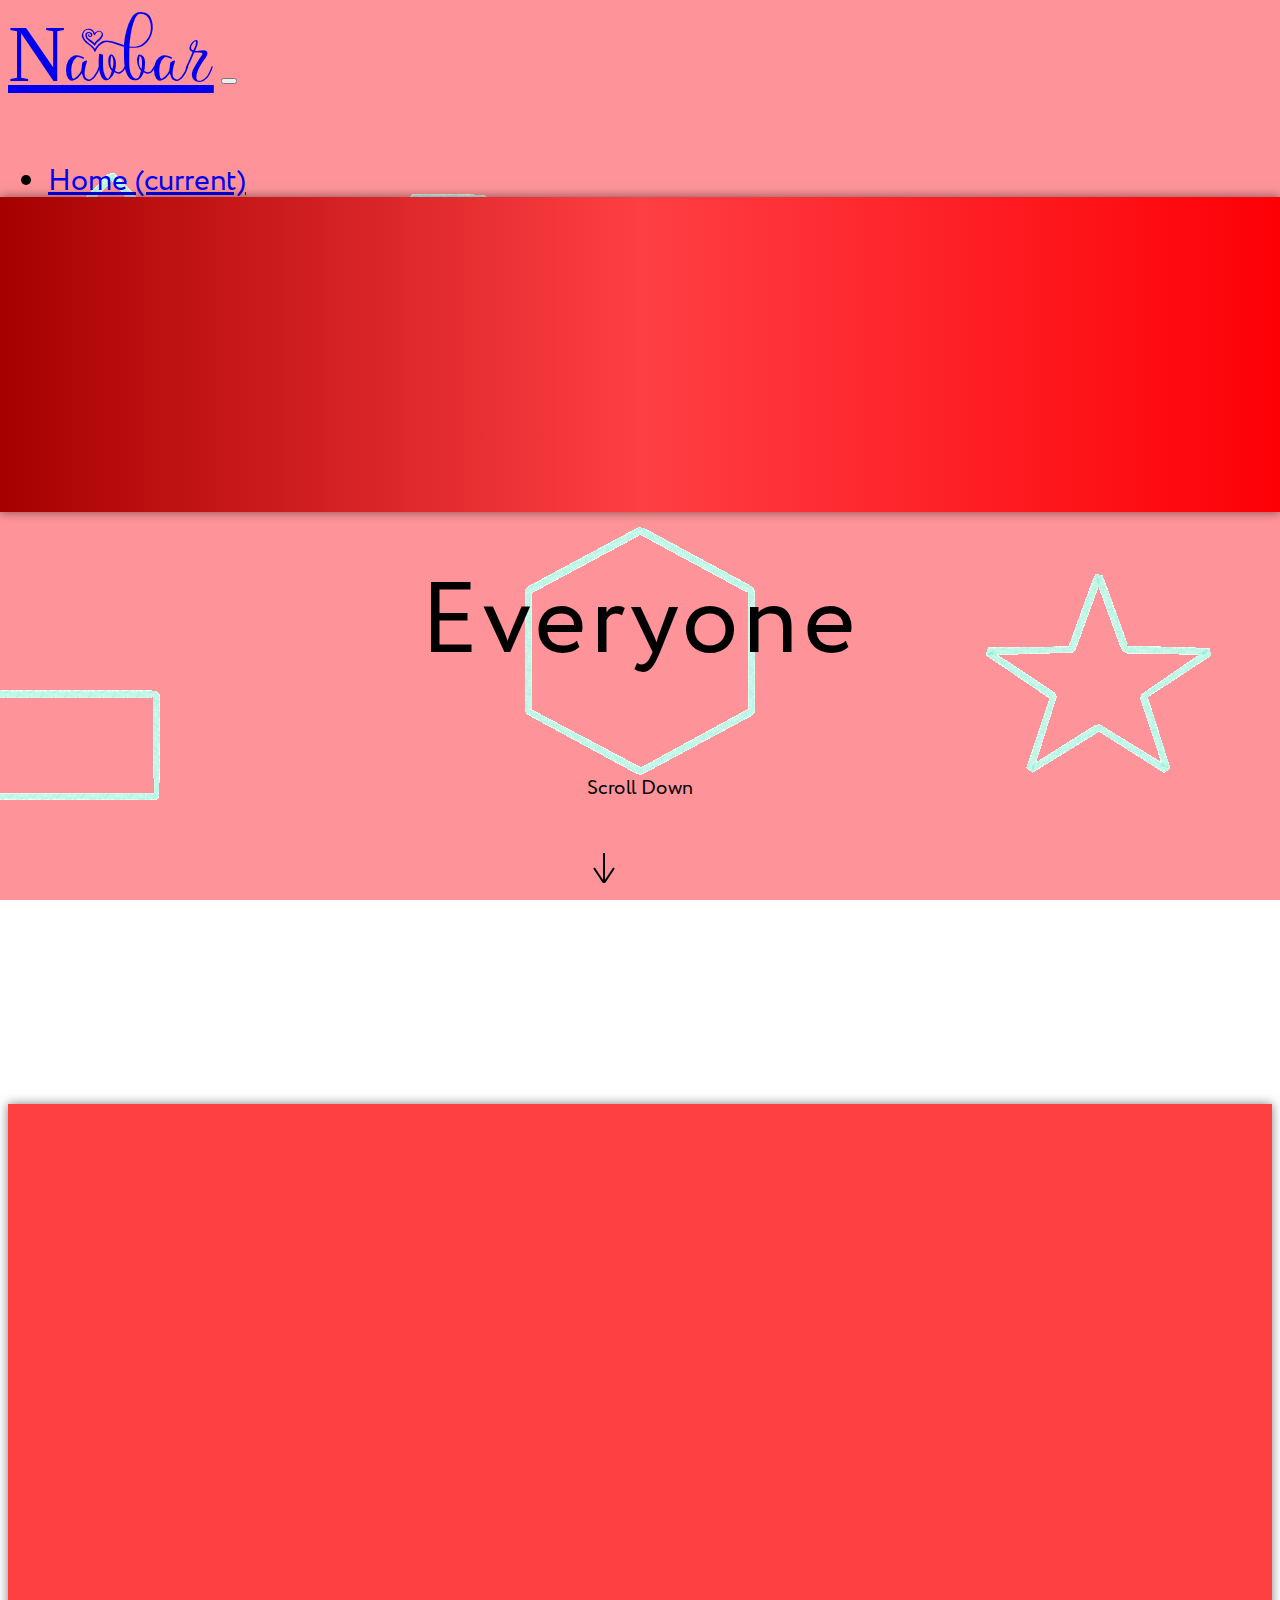
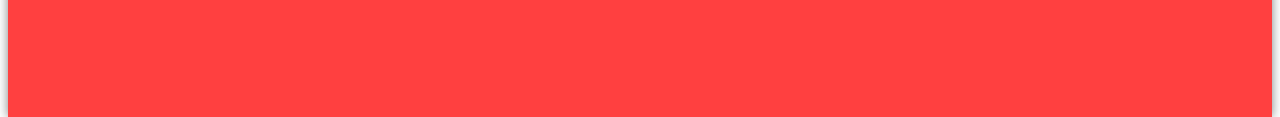
==== templates/forMom.html @ 30534435 "test change view" ====
<!DOCTYPE html>
<html>
	<meta charset="utf-8"/>
	<meta name="viewport" content="initial-scale=1.0"/>
	<head>
		<link rel="stylesheet" href="https://stackpath.bootstrapcdn.com/bootstrap/4.1.1/css/bootstrap.min.css" integrity="sha384-WskhaSGFgHYWDcbwN70/dfYBj47jz9qbsMId/iRN3ewGhXQFZCSftd1LZCfmhktB" crossorigin="anonymous">
		<script src="https://code.jquery.com/jquery-3.3.1.slim.min.js" integrity="sha384-q8i/X+965DzO0rT7abK41JStQIAqVgRVzpbzo5smXKp4YfRvH+8abtTE1Pi6jizo" crossorigin="anonymous"></script>
		<script src="https://cdnjs.cloudflare.com/ajax/libs/popper.js/1.14.3/umd/popper.min.js" integrity="sha384-ZMP7rVo3mIykV+2+9J3UJ46jBk0WLaUAdn689aCwoqbBJiSnjAK/l8WvCWPIPm49" crossorigin="anonymous"></script>
		<script src="https://stackpath.bootstrapcdn.com/bootstrap/4.1.1/js/bootstrap.min.js" integrity="sha384-smHYKdLADwkXOn1EmN1qk/HfnUcbVRZyYmZ4qpPea6sjB/pTJ0euyQp0Mk8ck+5T" crossorigin="anonymous"></script>
		<title>bootstrap</title>

		<link rel="stylesheet" type="text/css" href="../static/css/style.css">
		<link rel="stylesheet" type="text/css" href="../static/css/animate.css">
		<script src="../static/js/viewportchecker.js"></script>
		<script src="../static/js/script.js"></script>
	</head>
	<body class="text-center">
		<nav class="navbar navbar-expand-lg navbar-light fixed-top">
			<a class="navbar-brand" href="#">Navbar</a>
			<button class="navbar-toggler" type="button" data-toggle="collapse" data-target="#navbarSupportedContent" aria-controls="navbarSupportedContent" aria-expanded="false" aria-label="Toggle navigation">
			<span class="navbar-toggler-icon"></span>
			</button>

			<div class="collapse navbar-collapse" id="navbarSupportedContent">
			<ul class="navbar-nav mr-auto">
			  <li class="nav-item active">
			    <a class="nav-link" href="#">Home <span class="sr-only">(current)</span></a>
			  </li>
			  <li class="nav-item">
			    <a class="nav-link" href="#">Link</a>
			  </li>
			</ul>
			<ul class="navbar-nav ml-auto">
			  <li class="nav-item">
			    <a class="nav-link" href="#">Contact</a>
			  </li>
			</ul>
			</div>
		</nav>

		<div >
			<h1 class="hallo" style="animation-duration: 1s;">H</h1>
			<h1 class="hallo" style="animation-duration: 2s;left: 45%;">E</h1>
			<h1 class="hallo" style="animation-duration: 3s;left: 50%;">L</h1>
			<h1 class="hallo" style="animation-duration: 4s;left: 55%;">L</h1>
			<h1 class="hallo" style="animation-duration: 5s;left: 60%;">O</h1>
			<div class="center">
				<div class="rectangle"></div>
				<p class="text" style="top: 30%;">Hello</h1>
				<p class="text" style="top: 50%;">Everyone</h1>
			</div>
			<div class="bottom">
				<p class="down">Scroll Down</p>
				<svg class="scroll">
					<line x1="15" y1="30" x2="15" y2="0"/>
					<line x1="15" y1="30" x2="25" y2="15"/>
					<line x1="15" y1="30" x2="5" y2="15"/>
				</svg>
			</div>
			<div class="row posts">
				<div class="post"> I am in here </div>
				<div class="post"> Hello, wordl! </div>
				<div class="post"> Heyyyy </div>
				<div class="post"> So good </div>
				<div class="post"> Lucky </div>
				<div class="post"> Hacky </div>
			</div>
		</div>
	</body>
</html>
---- static/css/style.css ----
@keyframes hallo {
	from {top:50%; visibility: visible;}
	to {top:-50%; visibility: visible;}
}
@keyframes opacit {
	0% {opacity: 0;}
	50% {opacity: 0;}
	80% {opacity: 0;}
	100% {opacity: 1;}
}
body {
	font-family: BebasNeue, serif;
	background: url(../back.png) center center fixed;
	height: 100%;
}
.hallo {
	visibility: hidden;
	position: absolute;
	left: 40%;
	top: 50%;
	animation-name: hallo; 
	animation-timing-function: cubic-bezier(0.8, 0.5, 0, 0.6);
}
@font-face{
	font-family: BebasNeue;
	src: url(../Circe-Regular.ttf);
}
h1 {
	font-family: BebasNeue, serif;
	font-size: 500%;
}
@keyframes color {
	0% {height: 10px; width: 1%;}
	25% {height: 10px; width: 100%}
	100% {}
}
.rectangle {
	position: absolute;
	bottom: -100;
	height: 35%;
	width: 100%;
	background: linear-gradient(to right, #A60000, #FE3F44, #FD0006);
	animation-name: color;
	animation-duration: 3s;
	box-shadow: 0 0 10px rgba(0,0,0,0.5);
	position: fixed;
	z-index: 100;
}
.text {
	top:30%;
	position: absolute;
	opacity: 1;
	font-size: 100px;
	letter-spacing: 5px;
	animation-name: zoomIn;
	animation-duration: 9s;
	animation-timing-function: cubic-bezier(0.9, 0.5, 0, 0.6);
}
.center {
	display: flex;
	align-items: center;
	justify-content: center;
}
@font-face{
	font-family: Brand;
	src: url(../Brand.ttf);
}
.navbar-brand {
	font-family: Brand, serif;
	font-size: 80px;
}

.posts {
	padding-top: 100px;
	position: relative;
	display: flex;
	align-items: center;
	justify-content: center;
	top: 750px;
	background-color: #FF4040;
	box-shadow: 0 0 10px rgba(0,0,0,0.5);
}

.navbar{
	font-size: 30px;
}

.post {
	border: 20px solid #A60000;
	border-radius: 2px;
	margin-bottom: 50px;
	padding-top: 200px;
	padding-bottom: 200px;
	width: 70%;
}

.hidden{
     opacity:0;
}
.visible{
     opacity:1;
}

@keyframes scrollUp {
	0% {bottom: 0px;}
	50% {bottom: 40px;}
	100% {bottom: 0px;}
}

.down {
	position: relative;
	font-size: 20px;
	bottom: 40px;
	left: 47%;
}

svg {
	position: relative;
	bottom: 10px;
	height: 30px;
	width: 30px;
	left: 49%;
}

.bottom {
	position: absolute;
	bottom: 0;
	left: 42%;
}

.bottom:hover {
	animation-name: bounce;
	animation-duration: 0.5s;
}

line {
	stroke:rgb(0,0,0);
	stroke-width:2;
}

div, h1, p:hover {
	cursor: default;
}

@media screen and (min-width: 100px) and (max-width: 1024px) {
	.bottom {
		left: 35%;
	}
	.text {
		font-size: 100px;
	}
	.rectangle {
		height: 40%;
	}
	.posts {
		top:800px;
	}


@media screen and (min-width: 1600px) and (max-width: 2000px) {
	.bottom {
		left: 50%;
	}
	.text {
		font-size: 100px;
	}
	.rectangle {
		height: 40%;
	}
	.posts {
		top:900px;
	}
}

@keyframes collapse {
	from {background-color: rgba(166,0,0,0);}
	to {background-color: rgba(166,0,0,1);}
}

.collapse {
	background-color: rgba(166,0,0,1);
	animation-name: collapse;
	animation-duration: 1s;
}
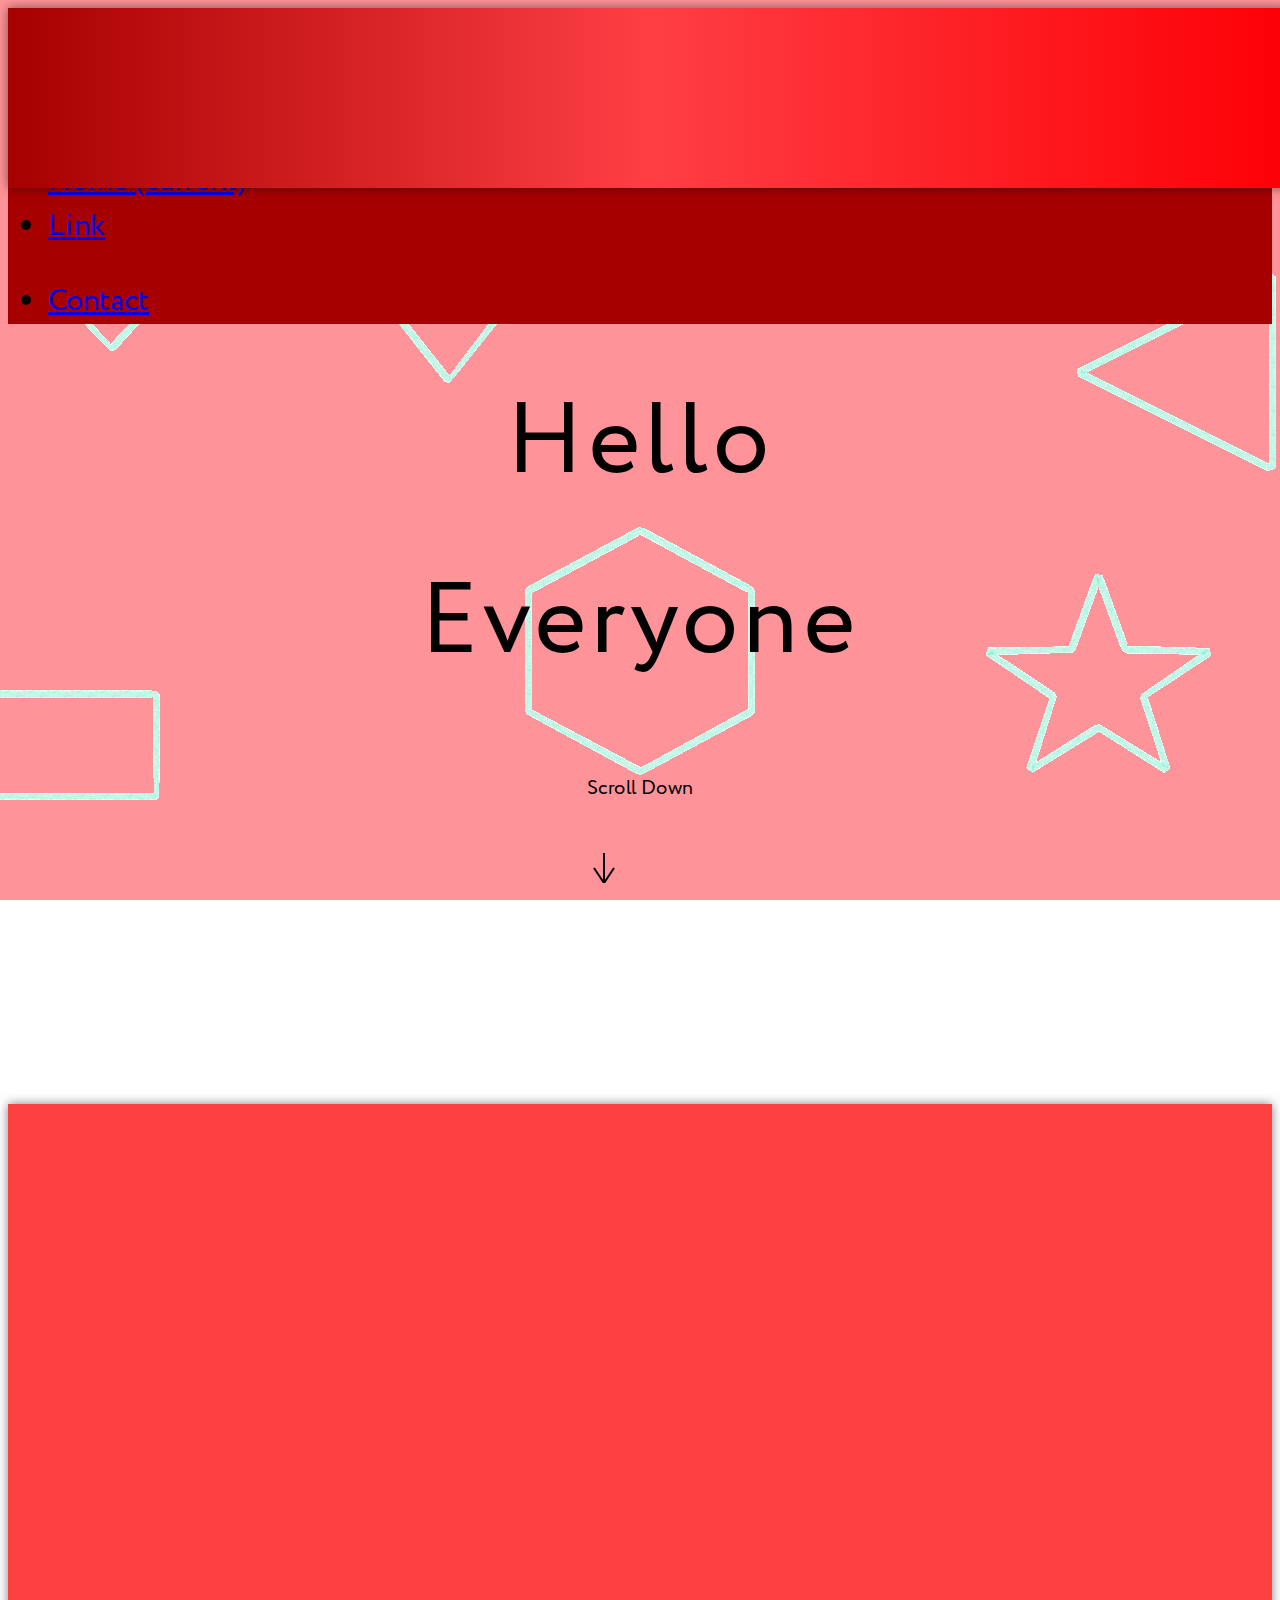
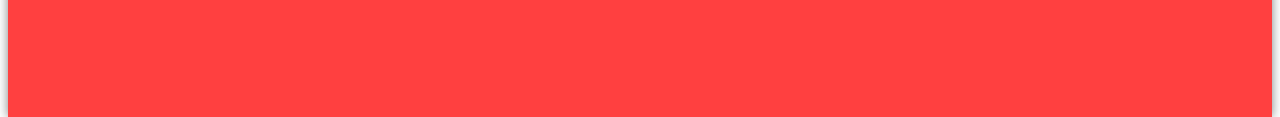
==== commit 3e51c30e: "test change view 4" ====
--- a/templates/forMom.html
+++ b/templates/forMom.html
@@ -15,6 +15,7 @@
 		<script src="../static/js/script.js"></script>
 	</head>
 	<body class="text-center">
+		<div class="rectangle"></div>
 		<nav class="navbar navbar-expand-lg navbar-light fixed-top">
 			<a class="navbar-brand" href="#">Navbar</a>
 			<button class="navbar-toggler" type="button" data-toggle="collapse" data-target="#navbarSupportedContent" aria-controls="navbarSupportedContent" aria-expanded="false" aria-label="Toggle navigation">
@@ -38,14 +39,13 @@
 			</div>
 		</nav>
 
-		<div >
+		<div class="container-fluid">
 			<h1 class="hallo" style="animation-duration: 1s;">H</h1>
 			<h1 class="hallo" style="animation-duration: 2s;left: 45%;">E</h1>
 			<h1 class="hallo" style="animation-duration: 3s;left: 50%;">L</h1>
 			<h1 class="hallo" style="animation-duration: 4s;left: 55%;">L</h1>
 			<h1 class="hallo" style="animation-duration: 5s;left: 60%;">O</h1>
 			<div class="center">
-				<div class="rectangle"></div>
 				<p class="text" style="top: 30%;">Hello</h1>
 				<p class="text" style="top: 50%;">Everyone</h1>
 			</div>
--- a/static/css/style.css
+++ b/static/css/style.css
@@ -37,7 +37,7 @@
 .rectangle {
 	position: absolute;
 	bottom: -100;
-	height: 35%;
+	height: 20%;
 	width: 100%;
 	background: linear-gradient(to right, #A60000, #FE3F44, #FD0006);
 	animation-name: color;
@@ -142,7 +142,24 @@
 	cursor: default;
 }
 
-@media screen and (min-width: 100px) and (max-width: 1024px) {
+@media screen and (min-width: 0px) and (max-width: 400px) {
+	.bottom {
+		left: 20%;
+	}
+	.text {
+		font-size: 30px;
+		margin-right: 20px;
+	}
+	.rectangle {
+		height: 20%;
+	}
+	.posts {
+		top:800px;
+	}
+}
+
+
+@media screen and (min-width: 400px) and (max-width: 1024px) {
 	.bottom {
 		left: 35%;
 	}
@@ -150,12 +167,12 @@
 		font-size: 100px;
 	}
 	.rectangle {
-		height: 40%;
+		height: 20%;
 	}
 	.posts {
 		top:800px;
 	}
-
+}
 
 @media screen and (min-width: 1600px) and (max-width: 2000px) {
 	.bottom {
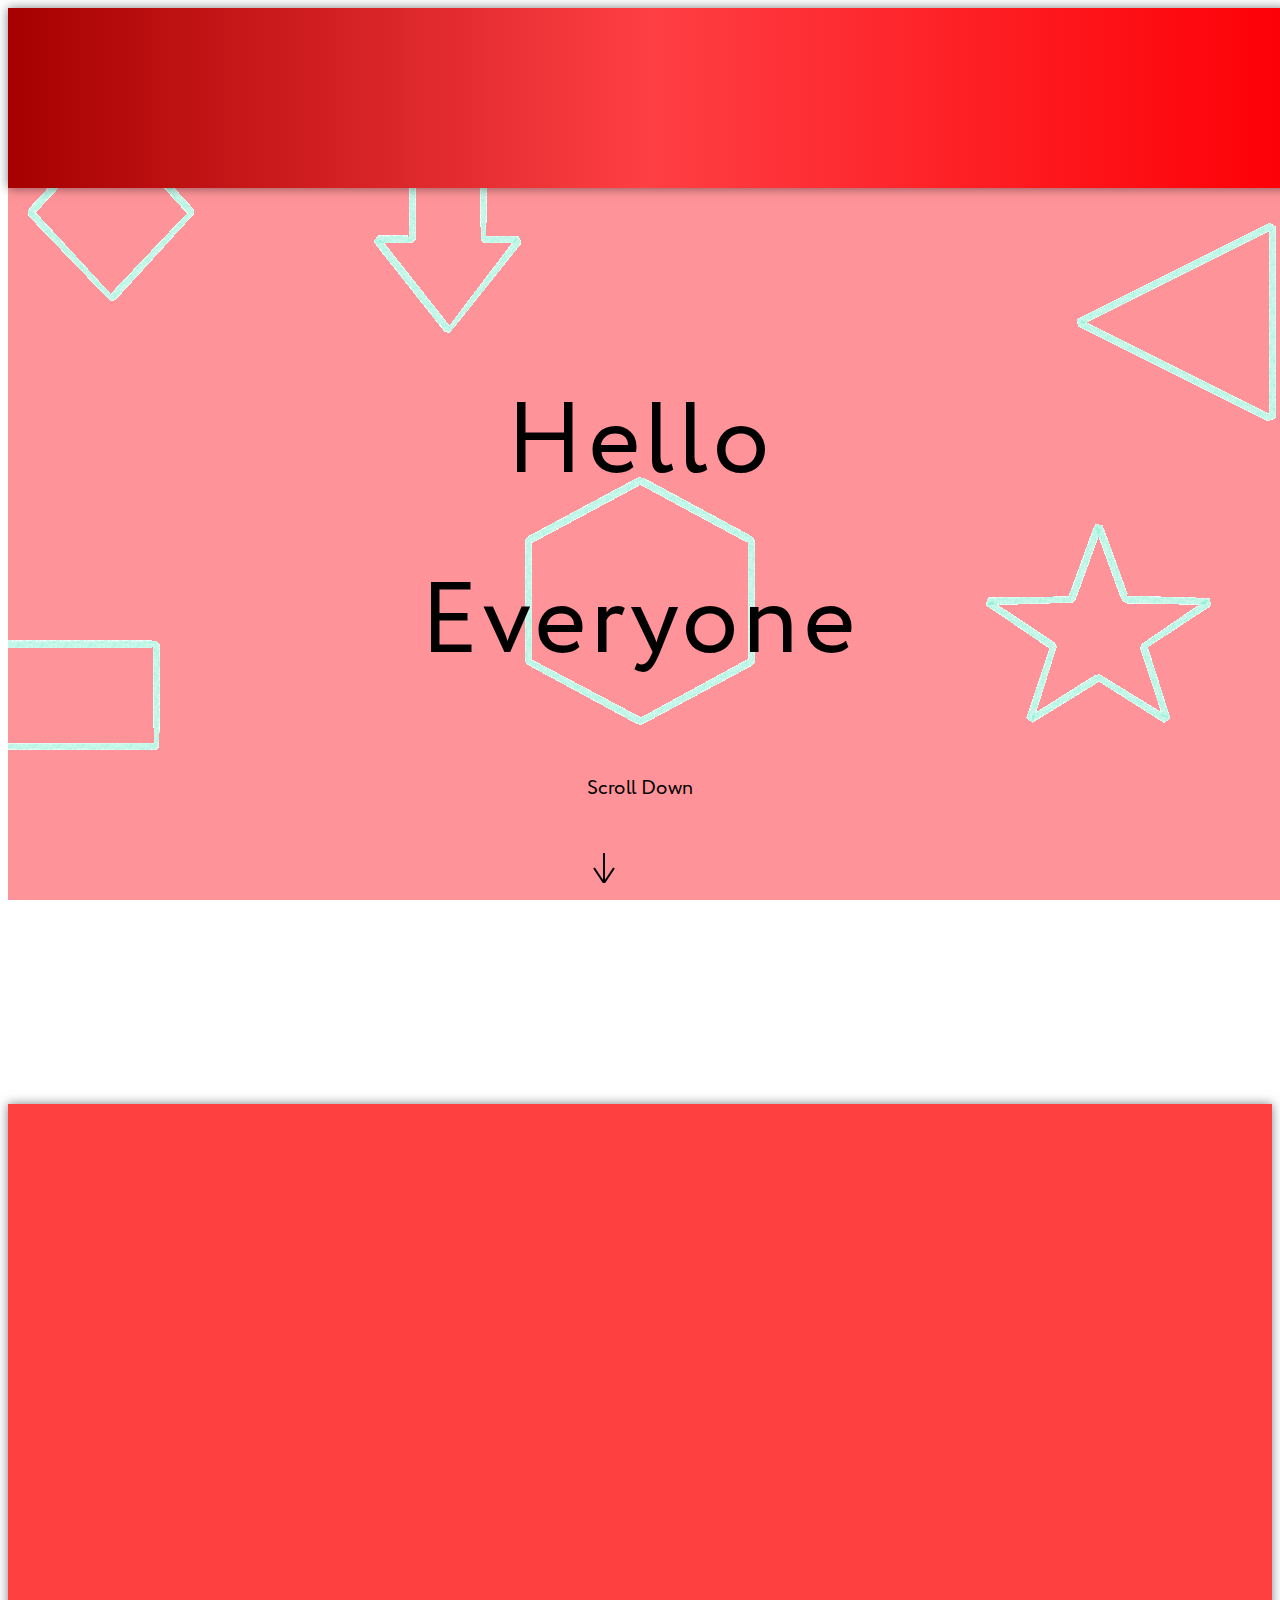
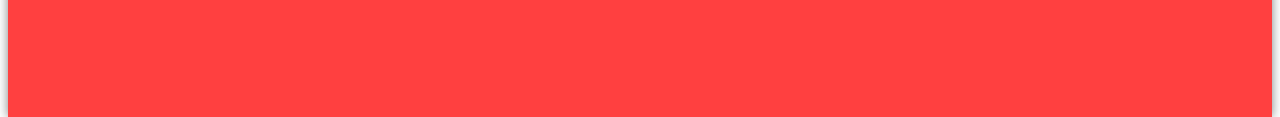
==== commit 36e1756e: "add paralax scroll on background" ====
--- a/templates/forMom.html
+++ b/templates/forMom.html
@@ -7,14 +7,16 @@
 		<script src="https://code.jquery.com/jquery-3.3.1.slim.min.js" integrity="sha384-q8i/X+965DzO0rT7abK41JStQIAqVgRVzpbzo5smXKp4YfRvH+8abtTE1Pi6jizo" crossorigin="anonymous"></script>
 		<script src="https://cdnjs.cloudflare.com/ajax/libs/popper.js/1.14.3/umd/popper.min.js" integrity="sha384-ZMP7rVo3mIykV+2+9J3UJ46jBk0WLaUAdn689aCwoqbBJiSnjAK/l8WvCWPIPm49" crossorigin="anonymous"></script>
 		<script src="https://stackpath.bootstrapcdn.com/bootstrap/4.1.1/js/bootstrap.min.js" integrity="sha384-smHYKdLADwkXOn1EmN1qk/HfnUcbVRZyYmZ4qpPea6sjB/pTJ0euyQp0Mk8ck+5T" crossorigin="anonymous"></script>
-		<title>bootstrap</title>
+		<title>forMom</title>
 
 		<link rel="stylesheet" type="text/css" href="../static/css/style.css">
 		<link rel="stylesheet" type="text/css" href="../static/css/animate.css">
 		<script src="../static/js/viewportchecker.js"></script>
 		<script src="../static/js/script.js"></script>
+		<script src="../static/js/parallax.js"></script>
 	</head>
 	<body class="text-center">
+		<section class="back" data-type="background" data-speed="10"></section>
 		<div class="rectangle"></div>
 		<nav class="navbar navbar-expand-lg navbar-light fixed-top">
 			<a class="navbar-brand" href="#">Navbar</a>
--- a/static/css/style.css
+++ b/static/css/style.css
@@ -10,9 +10,16 @@
 }
 body {
 	font-family: BebasNeue, serif;
-	background: url(../back.png) center center fixed;
 	height: 100%;
 }
+
+.back {
+	height: 130%;
+	width: 100%;
+	background: url(../back.png) center 0 repeat fixed; min-height: 1000px;
+	position: absolute;
+}
+
 .hallo {
 	visibility: hidden;
 	position: absolute;
@@ -146,9 +153,40 @@
 	.bottom {
 		left: 20%;
 	}
+	h1 {
+		font-size: 200%;
+	}
 	.text {
 		font-size: 30px;
-		margin-right: 20px;
+		right: 20%;
+	}
+	.rectangle {
+		height: 15%;
+	}
+	.posts {
+		top:700px;
+	}
+	.navbar-brand {
+		font-size: 50px;
+	}
+
+	.collapse {
+		background-color: rgba(166,0,0,1);
+		animation-name: collapse;
+		animation-duration: 1s;
+	}
+	.post {
+		border: 10px solid #A60000;
+	}
+}
+
+
+@media screen and (min-width: 400px) and (max-width: 990px) {
+	.bottom {
+		left: 35%;
+	}
+	.text {
+		font-size: 100px;
 	}
 	.rectangle {
 		height: 20%;
@@ -156,46 +194,30 @@
 	.posts {
 		top:800px;
 	}
-}
-
-
-@media screen and (min-width: 400px) and (max-width: 1024px) {
+
+	.collapse {
+		background-color: rgba(166,0,0,1);
+		animation-name: collapse;
+		animation-duration: 1s;
+	}
+}
+
+@media screen and (min-width: 1600px) and (max-width: 2000px) {
 	.bottom {
-		left: 35%;
+		left: 40%;
 	}
 	.text {
 		font-size: 100px;
 	}
 	.rectangle {
-		height: 20%;
+		height: 15%;
 	}
 	.posts {
-		top:800px;
-	}
-}
-
-@media screen and (min-width: 1600px) and (max-width: 2000px) {
-	.bottom {
-		left: 50%;
-	}
-	.text {
-		font-size: 100px;
-	}
-	.rectangle {
-		height: 40%;
-	}
-	.posts {
-		top:900px;
+		top:1000px;
 	}
 }
 
 @keyframes collapse {
 	from {background-color: rgba(166,0,0,0);}
 	to {background-color: rgba(166,0,0,1);}
-}
-
-.collapse {
-	background-color: rgba(166,0,0,1);
-	animation-name: collapse;
-	animation-duration: 1s;
 }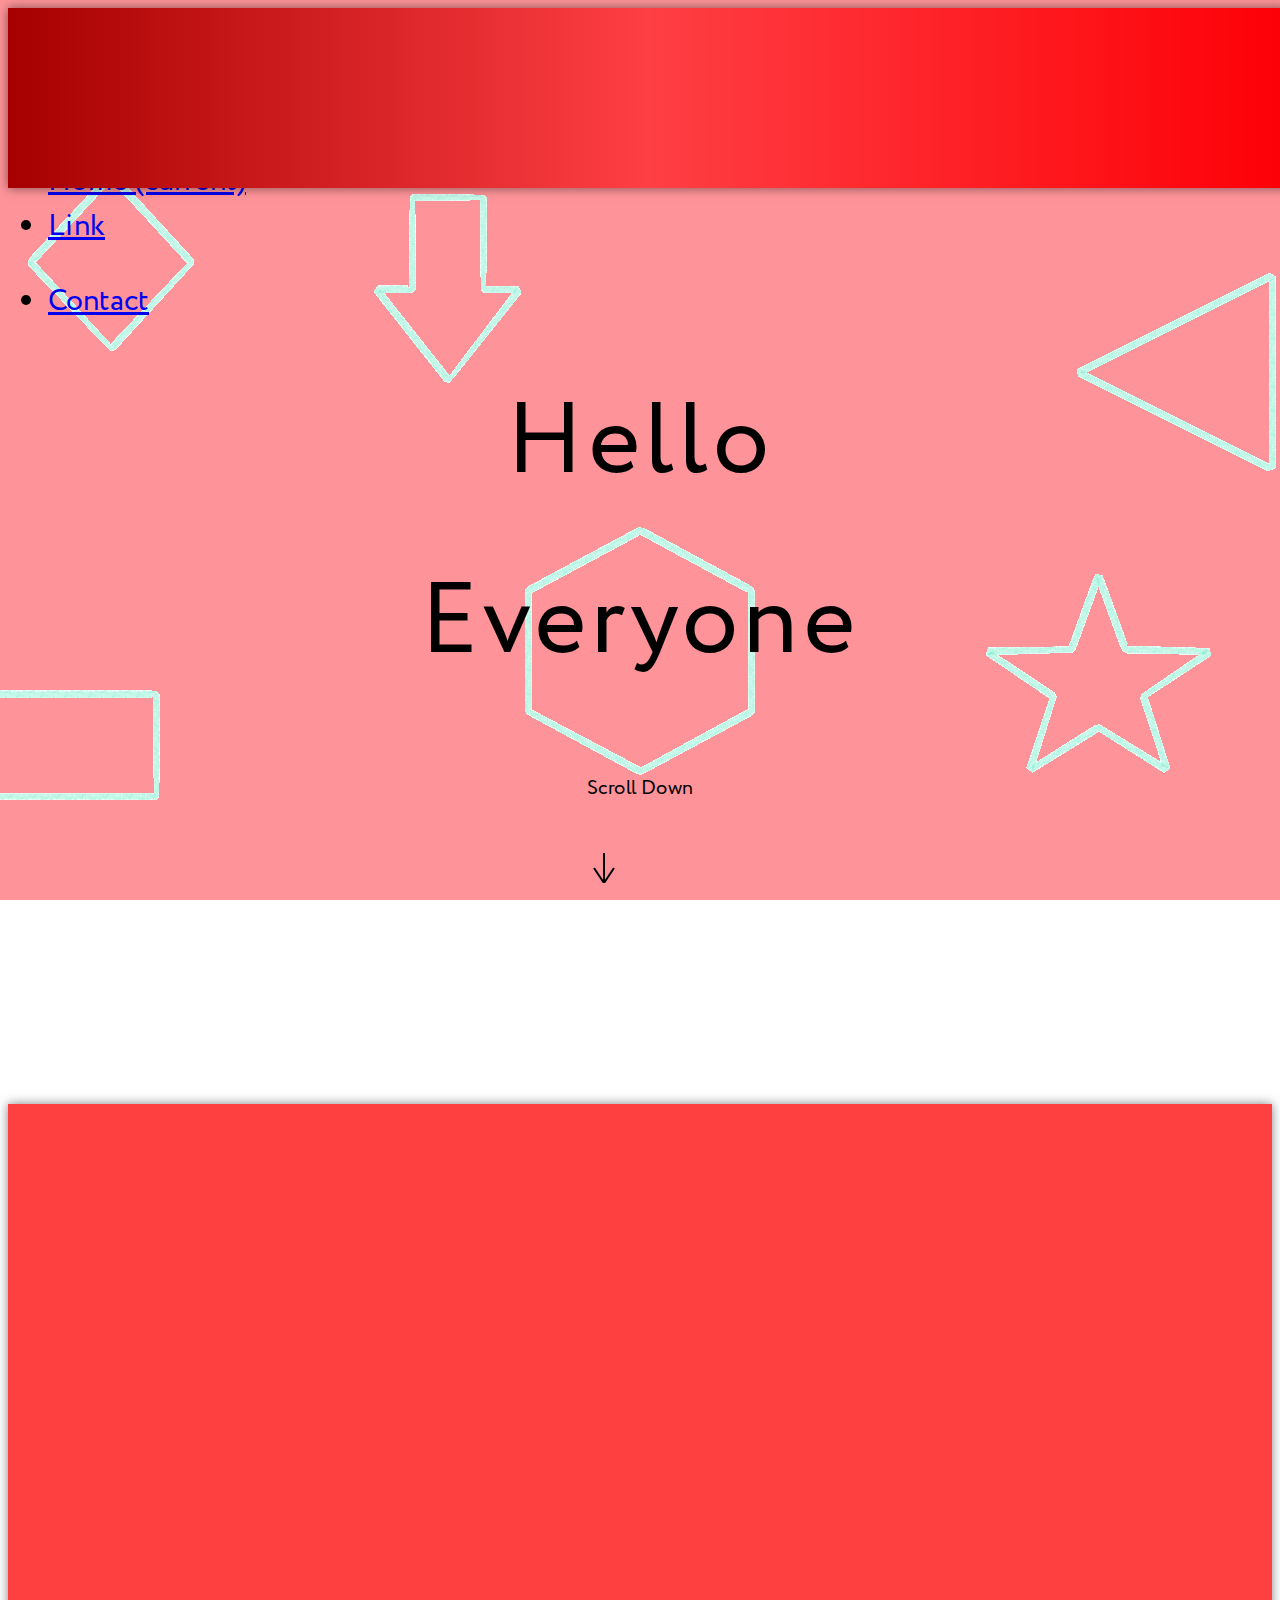
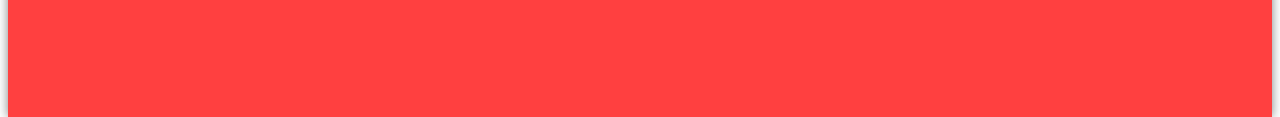
==== commit 44ac70be: "Revert "add paralax scroll on background"" ====
--- a/templates/forMom.html
+++ b/templates/forMom.html
@@ -7,16 +7,14 @@
 		<script src="https://code.jquery.com/jquery-3.3.1.slim.min.js" integrity="sha384-q8i/X+965DzO0rT7abK41JStQIAqVgRVzpbzo5smXKp4YfRvH+8abtTE1Pi6jizo" crossorigin="anonymous"></script>
 		<script src="https://cdnjs.cloudflare.com/ajax/libs/popper.js/1.14.3/umd/popper.min.js" integrity="sha384-ZMP7rVo3mIykV+2+9J3UJ46jBk0WLaUAdn689aCwoqbBJiSnjAK/l8WvCWPIPm49" crossorigin="anonymous"></script>
 		<script src="https://stackpath.bootstrapcdn.com/bootstrap/4.1.1/js/bootstrap.min.js" integrity="sha384-smHYKdLADwkXOn1EmN1qk/HfnUcbVRZyYmZ4qpPea6sjB/pTJ0euyQp0Mk8ck+5T" crossorigin="anonymous"></script>
-		<title>forMom</title>
+		<title>bootstrap</title>
 
 		<link rel="stylesheet" type="text/css" href="../static/css/style.css">
 		<link rel="stylesheet" type="text/css" href="../static/css/animate.css">
 		<script src="../static/js/viewportchecker.js"></script>
 		<script src="../static/js/script.js"></script>
-		<script src="../static/js/parallax.js"></script>
 	</head>
 	<body class="text-center">
-		<section class="back" data-type="background" data-speed="10"></section>
 		<div class="rectangle"></div>
 		<nav class="navbar navbar-expand-lg navbar-light fixed-top">
 			<a class="navbar-brand" href="#">Navbar</a>
--- a/static/css/style.css
+++ b/static/css/style.css
@@ -10,16 +10,9 @@
 }
 body {
 	font-family: BebasNeue, serif;
+	background: url(../back.png) center center fixed;
 	height: 100%;
 }
-
-.back {
-	height: 130%;
-	width: 100%;
-	background: url(../back.png) center 0 repeat fixed; min-height: 1000px;
-	position: absolute;
-}
-
 .hallo {
 	visibility: hidden;
 	position: absolute;
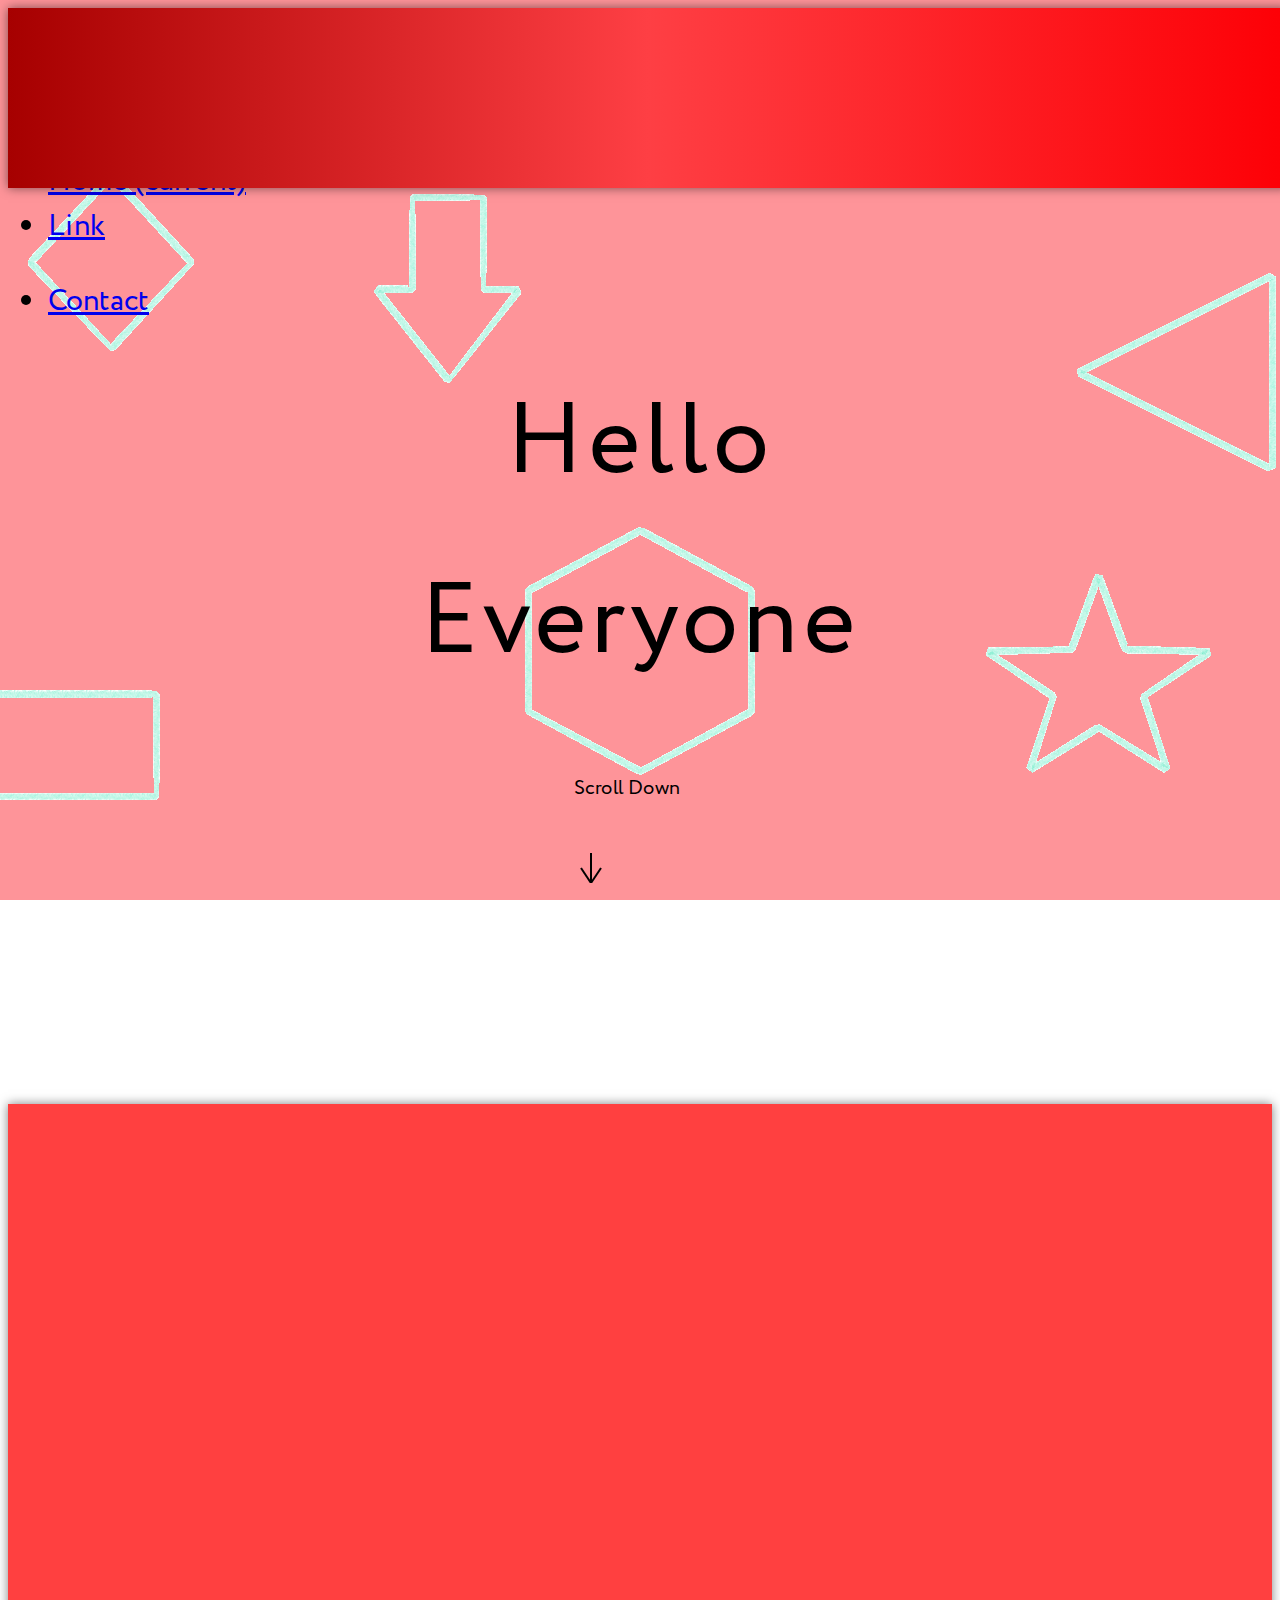
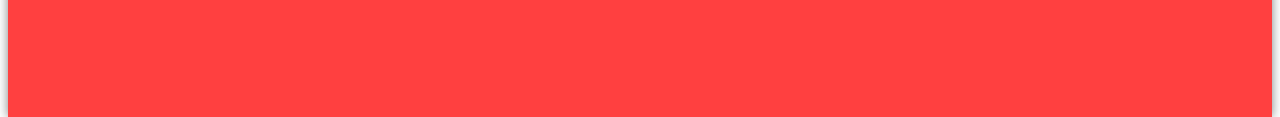
==== commit 1c6cb81a: "change mobile and tablet view 2" ====
--- a/templates/forMom.html
+++ b/templates/forMom.html
@@ -40,11 +40,11 @@
 		</nav>
 
 		<div class="container-fluid">
-			<h1 class="hallo" style="animation-duration: 1s;">H</h1>
-			<h1 class="hallo" style="animation-duration: 2s;left: 45%;">E</h1>
-			<h1 class="hallo" style="animation-duration: 3s;left: 50%;">L</h1>
-			<h1 class="hallo" style="animation-duration: 4s;left: 55%;">L</h1>
-			<h1 class="hallo" style="animation-duration: 5s;left: 60%;">O</h1>
+			<h1 class="hallo" style="animation-duration: 2s;">H</h1>
+			<h1 class="hallo" style="animation-duration: 3s;left: 45%;">E</h1>
+			<h1 class="hallo" style="animation-duration: 4s;left: 50%;">L</h1>
+			<h1 class="hallo" style="animation-duration: 5s;left: 55%;">L</h1>
+			<h1 class="hallo" style="animation-duration: 5.5s;left: 60%;">O</h1>
 			<div class="center">
 				<p class="text" style="top: 30%;">Hello</h1>
 				<p class="text" style="top: 50%;">Everyone</h1>
--- a/static/css/style.css
+++ b/static/css/style.css
@@ -11,7 +11,7 @@
 body {
 	font-family: BebasNeue, serif;
 	background: url(../back.png) center center fixed;
-	height: 100%;
+	height: 150%;
 }
 .hallo {
 	visibility: hidden;
@@ -125,7 +125,7 @@
 .bottom {
 	position: absolute;
 	bottom: 0;
-	left: 42%;
+	left: 41%;
 }
 
 .bottom:hover {
@@ -151,7 +151,7 @@
 	}
 	.text {
 		font-size: 30px;
-		right: 20%;
+		text-align: center;
 	}
 	.rectangle {
 		height: 15%;
@@ -171,6 +171,12 @@
 	.post {
 		border: 10px solid #A60000;
 	}
+	.hallo {
+		animation-name: none;
+	}
+	.text {
+		animation-duration: 3s;
+	}
 }
 
 
@@ -180,6 +186,7 @@
 	}
 	.text {
 		font-size: 100px;
+		text-align: center;
 	}
 	.rectangle {
 		height: 20%;
@@ -193,6 +200,13 @@
 		animation-name: collapse;
 		animation-duration: 1s;
 	}
+	.hallo {
+		animation-name: none;
+	}
+	.text {
+		animation-duration: 3s;
+	}
+
 }
 
 @media screen and (min-width: 1600px) and (max-width: 2000px) {
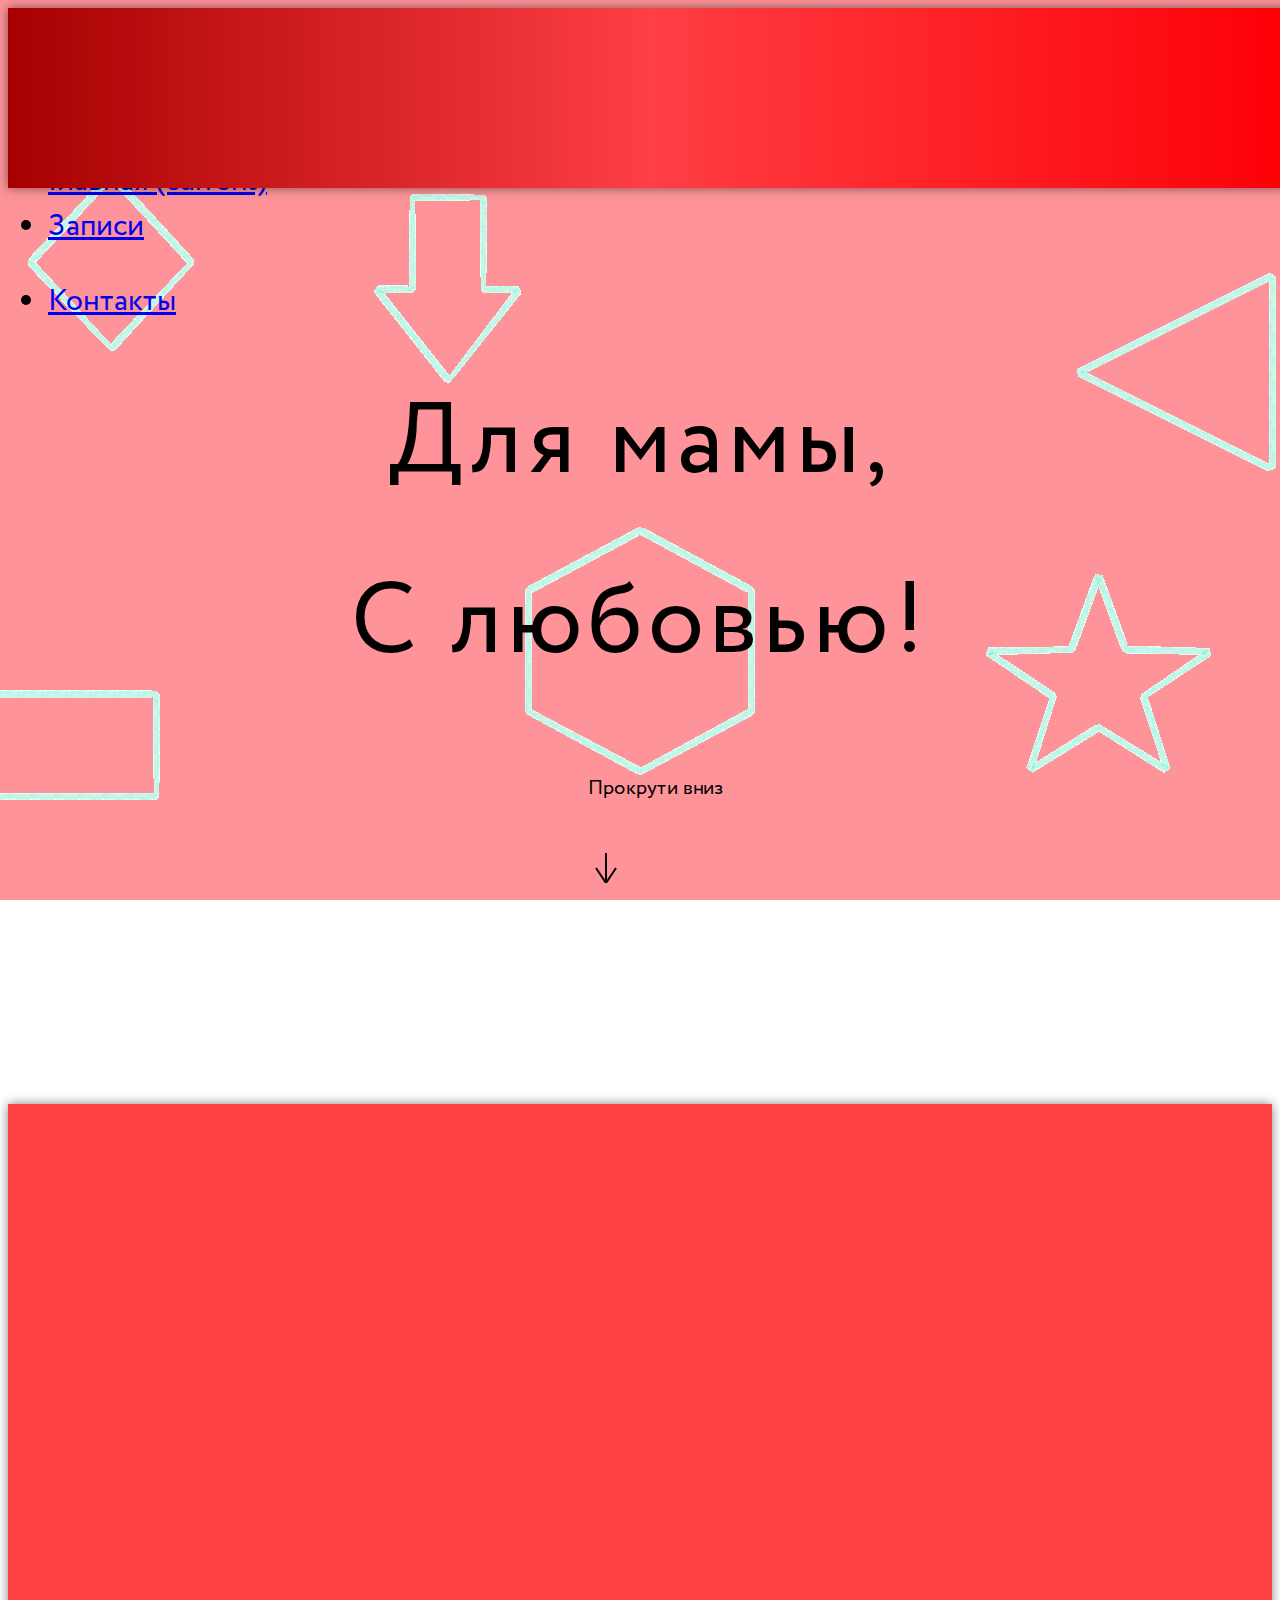
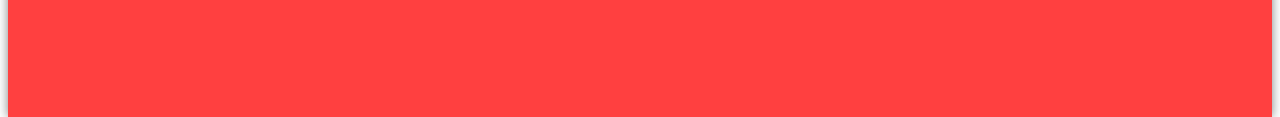
==== commit 95579f6b: "change language on russian" ====
--- a/templates/forMom.html
+++ b/templates/forMom.html
@@ -17,7 +17,7 @@
 	<body class="text-center">
 		<div class="rectangle"></div>
 		<nav class="navbar navbar-expand-lg navbar-light fixed-top">
-			<a class="navbar-brand" href="#">Navbar</a>
+			<a class="navbar-brand" href="#">forMom</a>
 			<button class="navbar-toggler" type="button" data-toggle="collapse" data-target="#navbarSupportedContent" aria-controls="navbarSupportedContent" aria-expanded="false" aria-label="Toggle navigation">
 			<span class="navbar-toggler-icon"></span>
 			</button>
@@ -25,32 +25,33 @@
 			<div class="collapse navbar-collapse" id="navbarSupportedContent">
 			<ul class="navbar-nav mr-auto">
 			  <li class="nav-item active">
-			    <a class="nav-link" href="#">Home <span class="sr-only">(current)</span></a>
+			    <a class="nav-link" href="#">Главная <span class="sr-only">(current)</span></a>
 			  </li>
 			  <li class="nav-item">
-			    <a class="nav-link" href="#">Link</a>
+			    <a class="nav-link" href="#">Записи</a>
 			  </li>
 			</ul>
 			<ul class="navbar-nav ml-auto">
 			  <li class="nav-item">
-			    <a class="nav-link" href="#">Contact</a>
+			    <a class="nav-link" href="#">Контакты</a>
 			  </li>
 			</ul>
 			</div>
 		</nav>
 
 		<div class="container-fluid">
-			<h1 class="hallo" style="animation-duration: 2s;">H</h1>
-			<h1 class="hallo" style="animation-duration: 3s;left: 45%;">E</h1>
-			<h1 class="hallo" style="animation-duration: 4s;left: 50%;">L</h1>
-			<h1 class="hallo" style="animation-duration: 5s;left: 55%;">L</h1>
-			<h1 class="hallo" style="animation-duration: 5.5s;left: 60%;">O</h1>
+			<h1 class="hallo" style="animation-duration: 3s;">П</h1>
+			<h1 class="hallo" style="animation-duration: 4s;left: 45%;">Р</h1>
+			<h1 class="hallo" style="animation-duration: 5s;left: 50%;">И</h1>
+			<h1 class="hallo" style="animation-duration: 6s;left: 55%;">В</h1>
+			<h1 class="hallo" style="animation-duration: 6.5s;left: 60%;">Е</h1>
+			<h1 class="hallo" style="animation-duration: 7s;left: 65%;">Т</h1>
 			<div class="center">
-				<p class="text" style="top: 30%;">Hello</h1>
-				<p class="text" style="top: 50%;">Everyone</h1>
+				<p class="text" style="top: 30%;">Для мамы,</h1>
+				<p class="text" style="top: 50%;">С любовью!</h1>
 			</div>
 			<div class="bottom">
-				<p class="down">Scroll Down</p>
+				<p class="down">Прокрути вниз</p>
 				<svg class="scroll">
 					<line x1="15" y1="30" x2="15" y2="0"/>
 					<line x1="15" y1="30" x2="25" y2="15"/>
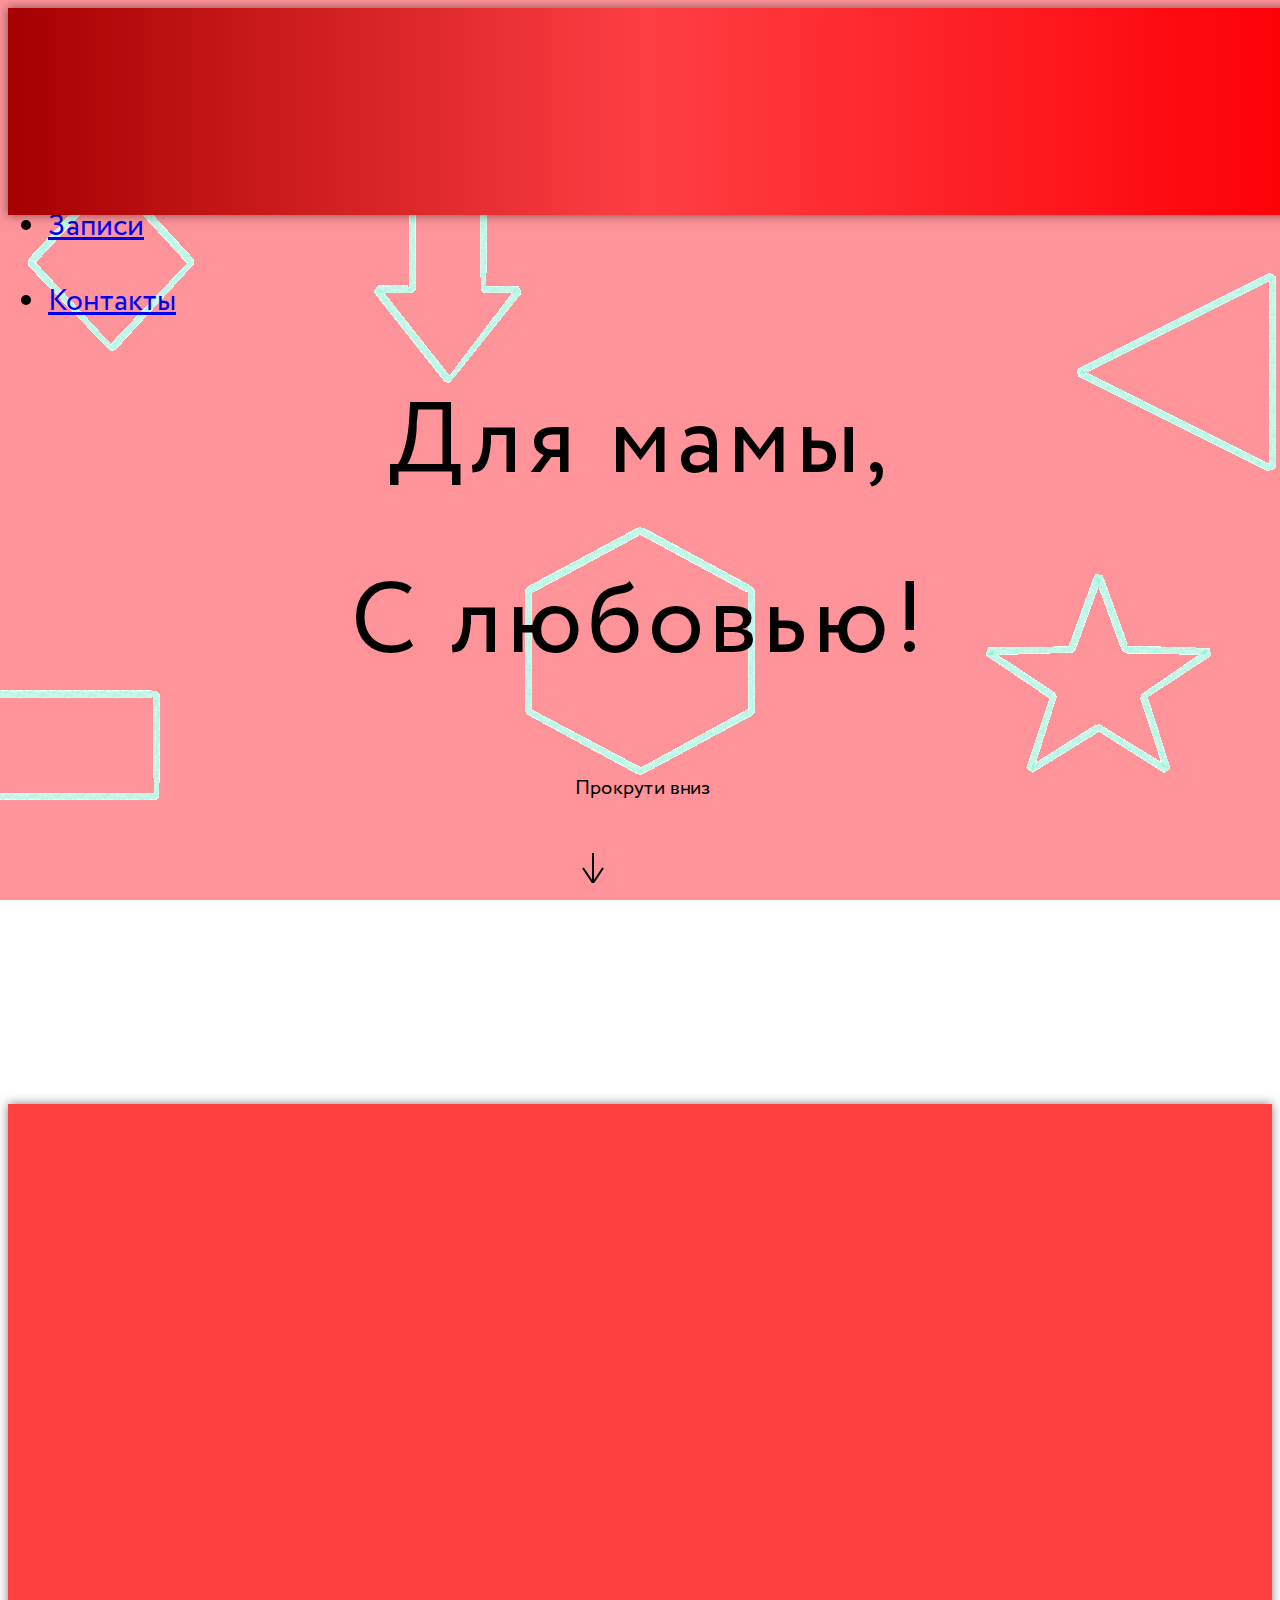
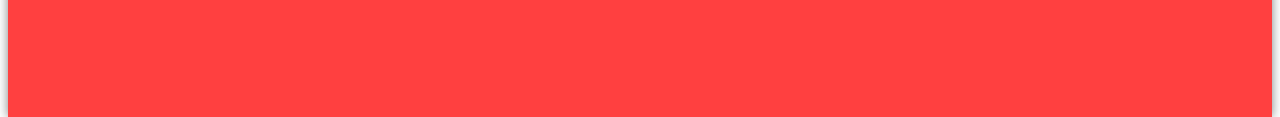
==== commit 74955681: "nice look and brand on laptop" ====
--- a/templates/forMom.html
+++ b/templates/forMom.html
@@ -7,7 +7,7 @@
 		<script src="https://code.jquery.com/jquery-3.3.1.slim.min.js" integrity="sha384-q8i/X+965DzO0rT7abK41JStQIAqVgRVzpbzo5smXKp4YfRvH+8abtTE1Pi6jizo" crossorigin="anonymous"></script>
 		<script src="https://cdnjs.cloudflare.com/ajax/libs/popper.js/1.14.3/umd/popper.min.js" integrity="sha384-ZMP7rVo3mIykV+2+9J3UJ46jBk0WLaUAdn689aCwoqbBJiSnjAK/l8WvCWPIPm49" crossorigin="anonymous"></script>
 		<script src="https://stackpath.bootstrapcdn.com/bootstrap/4.1.1/js/bootstrap.min.js" integrity="sha384-smHYKdLADwkXOn1EmN1qk/HfnUcbVRZyYmZ4qpPea6sjB/pTJ0euyQp0Mk8ck+5T" crossorigin="anonymous"></script>
-		<title>bootstrap</title>
+		<title>Mommy</title>
 
 		<link rel="stylesheet" type="text/css" href="../static/css/style.css">
 		<link rel="stylesheet" type="text/css" href="../static/css/animate.css">
@@ -17,7 +17,7 @@
 	<body class="text-center">
 		<div class="rectangle"></div>
 		<nav class="navbar navbar-expand-lg navbar-light fixed-top">
-			<a class="navbar-brand" href="#">forMom</a>
+			<a class="navbar-brand" href="#"><span style="color: #2818B1;">M</span><span style="color: #3C9DD0;">o</span><span style="color: #FF9200;">m</span><span style="color: #FFD300;">my</span></a>
 			<button class="navbar-toggler" type="button" data-toggle="collapse" data-target="#navbarSupportedContent" aria-controls="navbarSupportedContent" aria-expanded="false" aria-label="Toggle navigation">
 			<span class="navbar-toggler-icon"></span>
 			</button>
@@ -40,12 +40,12 @@
 		</nav>
 
 		<div class="container-fluid">
-			<h1 class="hallo" style="animation-duration: 3s;">П</h1>
-			<h1 class="hallo" style="animation-duration: 4s;left: 45%;">Р</h1>
-			<h1 class="hallo" style="animation-duration: 5s;left: 50%;">И</h1>
-			<h1 class="hallo" style="animation-duration: 6s;left: 55%;">В</h1>
-			<h1 class="hallo" style="animation-duration: 6.5s;left: 60%;">Е</h1>
-			<h1 class="hallo" style="animation-duration: 7s;left: 65%;">Т</h1>
+			<h1 class="hallo" style="animation-duration: 2s;">П</h1>
+			<h1 class="hallo" style="animation-duration: 2.5s;left: 41%;">Р</h1>
+			<h1 class="hallo" style="animation-duration: 3s;left: 46%;">И</h1>
+			<h1 class="hallo" style="animation-duration: 3.5s;left: 52%;">В</h1>
+			<h1 class="hallo" style="animation-duration: 4s;left: 57%;">Е</h1>
+			<h1 class="hallo" style="animation-duration: 4.5s;left: 62%;">Т</h1>
 			<div class="center">
 				<p class="text" style="top: 30%;">Для мамы,</h1>
 				<p class="text" style="top: 50%;">С любовью!</h1>
--- a/static/css/style.css
+++ b/static/css/style.css
@@ -1,6 +1,7 @@
 @keyframes hallo {
-	from {top:50%; visibility: visible;}
-	to {top:-50%; visibility: visible;}
+	0% {top:50%; visibility: visible;}
+	30%	{top:50%; visibility: visible;}
+	100% {top:-50%; visibility: visible;}
 }
 @keyframes opacit {
 	0% {opacity: 0;}
@@ -16,7 +17,7 @@
 .hallo {
 	visibility: hidden;
 	position: absolute;
-	left: 40%;
+	left: 35%;
 	top: 50%;
 	animation-name: hallo; 
 	animation-timing-function: cubic-bezier(0.8, 0.5, 0, 0.6);
@@ -27,7 +28,7 @@
 }
 h1 {
 	font-family: BebasNeue, serif;
-	font-size: 500%;
+	font-size: 600%;
 }
 @keyframes color {
 	0% {height: 10px; width: 1%;}
@@ -37,7 +38,7 @@
 .rectangle {
 	position: absolute;
 	bottom: -100;
-	height: 20%;
+	height: 23%;
 	width: 100%;
 	background: linear-gradient(to right, #A60000, #FE3F44, #FD0006);
 	animation-name: color;
@@ -53,7 +54,7 @@
 	font-size: 100px;
 	letter-spacing: 5px;
 	animation-name: zoomIn;
-	animation-duration: 9s;
+	animation-duration: 5s;
 	animation-timing-function: cubic-bezier(0.9, 0.5, 0, 0.6);
 }
 .center {
@@ -101,6 +102,11 @@
      opacity:1;
 }
 
+.collapse {
+	animation-name: opacit;
+	animation-duration: 3s;
+}
+
 @keyframes scrollUp {
 	0% {bottom: 0px;}
 	50% {bottom: 40px;}
@@ -125,7 +131,7 @@
 .bottom {
 	position: absolute;
 	bottom: 0;
-	left: 41%;
+	left: 40%;
 }
 
 .bottom:hover {
@@ -144,7 +150,7 @@
 
 @media screen and (min-width: 0px) and (max-width: 400px) {
 	.bottom {
-		left: 20%;
+		left: 15%;
 	}
 	h1 {
 		font-size: 200%;
@@ -154,7 +160,7 @@
 		text-align: center;
 	}
 	.rectangle {
-		height: 15%;
+		height: 18%;
 	}
 	.posts {
 		top:700px;
@@ -182,14 +188,14 @@
 
 @media screen and (min-width: 400px) and (max-width: 990px) {
 	.bottom {
-		left: 35%;
-	}
-	.text {
-		font-size: 100px;
+		left: 25%;
+	}
+	.text {
+		font-size: 50px;
 		text-align: center;
 	}
 	.rectangle {
-		height: 20%;
+		height: 23%;
 	}
 	.posts {
 		top:800px;
